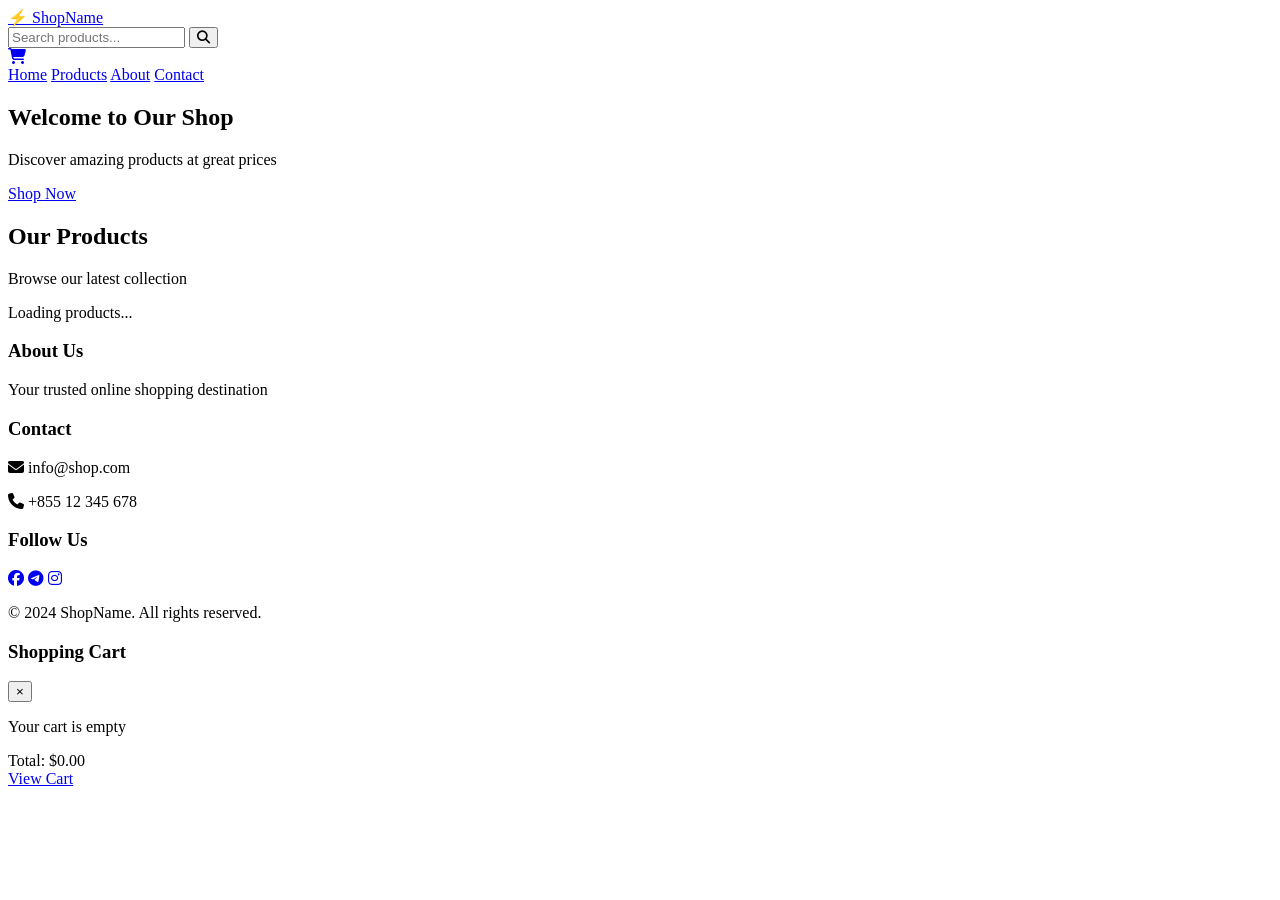
==== index.html @ fe568ae3 "Add files via upload" ====
<!DOCTYPE html>
<html lang="km">
<head>
    <meta charset="UTF-8">
    <meta name="viewport" content="width=device-width, initial-scale=1.0">
    <title>Shop - Home</title>
    <link rel="stylesheet" href="./theme/style.css">
    <link rel="stylesheet" href="https://cdnjs.cloudflare.com/ajax/libs/font-awesome/6.4.0/css/all.min.css">
</head>
<body>
    <!-- Header -->
    <header class="header">
        <div class="container">
            <div class="header-top">
                <div class="logo">
                    <a href="index.html">⚡ ShopName</a>
                </div>
                <div class="header-actions">
                    <div class="search-box">
                        <input type="text" id="search-input" placeholder="Search products...">
                        <button onclick="searchProducts()"><i class="fas fa-search"></i></button>
                    </div>
                    <a href="cart.html" class="cart-icon">
                        <i class="fas fa-shopping-cart"></i>
                        <span class="cart-count" id="cart-count">0</span>
                    </a>
                </div>
            </div>
            <nav class="nav-menu">
                <a href="index.html" class="active">Home</a>
                <a href="#products">Products</a>
                <a href="#about">About</a>
                <a href="#contact">Contact</a>
            </nav>
        </div>
    </header>

    <!-- Hero Section -->
    <section class="hero">
        <div class="container">
            <div class="hero-content">
                <h1>Welcome to Our Shop</h1>
                <p>Discover amazing products at great prices</p>
                <a href="#products" class="btn btn-primary">Shop Now</a>
            </div>
        </div>
    </section>

    <!-- Products Section -->
    <section id="products" class="products-section">
        <div class="container">
            <div class="section-header">
                <h2>Our Products</h2>
                <p>Browse our latest collection</p>
            </div>
            
            <div id="products-grid" class="products-grid">
                <div class="loading">
                    <div class="spinner"></div>
                    <p>Loading products...</p>
                </div>
            </div>
        </div>
    </section>

    <!-- Footer -->
    <footer class="footer" id="contact">
        <div class="container">
            <div class="footer-content">
                <div class="footer-section">
                    <h3>About Us</h3>
                    <p>Your trusted online shopping destination</p>
                </div>
                <div class="footer-section">
                    <h3>Contact</h3>
                    <p><i class="fas fa-envelope"></i> info@shop.com</p>
                    <p><i class="fas fa-phone"></i> +855 12 345 678</p>
                </div>
                <div class="footer-section">
                    <h3>Follow Us</h3>
                    <div class="social-links">
                        <a href="#"><i class="fab fa-facebook"></i></a>
                        <a href="#"><i class="fab fa-telegram"></i></a>
                        <a href="#"><i class="fab fa-instagram"></i></a>
                    </div>
                </div>
            </div>
            <div class="footer-bottom">
                <p>&copy; 2024 ShopName. All rights reserved.</p>
            </div>
        </div>
    </footer>

    <!-- Cart Sidebar -->
    <div class="cart-sidebar" id="cart-sidebar">
        <div class="cart-sidebar-header">
            <h3>Shopping Cart</h3>
            <button class="close-cart" onclick="toggleCartSidebar()">&times;</button>
        </div>
        <div class="cart-sidebar-content" id="cart-sidebar-content">
            <p class="empty-cart">Your cart is empty</p>
        </div>
        <div class="cart-sidebar-footer">
            <div class="cart-total">
                <span>Total:</span>
                <span id="cart-sidebar-total">$0.00</span>
            </div>
            <a href="cart.html" class="btn btn-primary btn-block">View Cart</a>
        </div>
    </div>

    <script src="./api.js"></script>
    <script src="./function/script.js"></script>
    <script>
        // Load products on page load
        document.addEventListener('DOMContentLoaded', () => {
            loadProducts();
            updateCartCount();
        });
    </script>
</body>
</html>
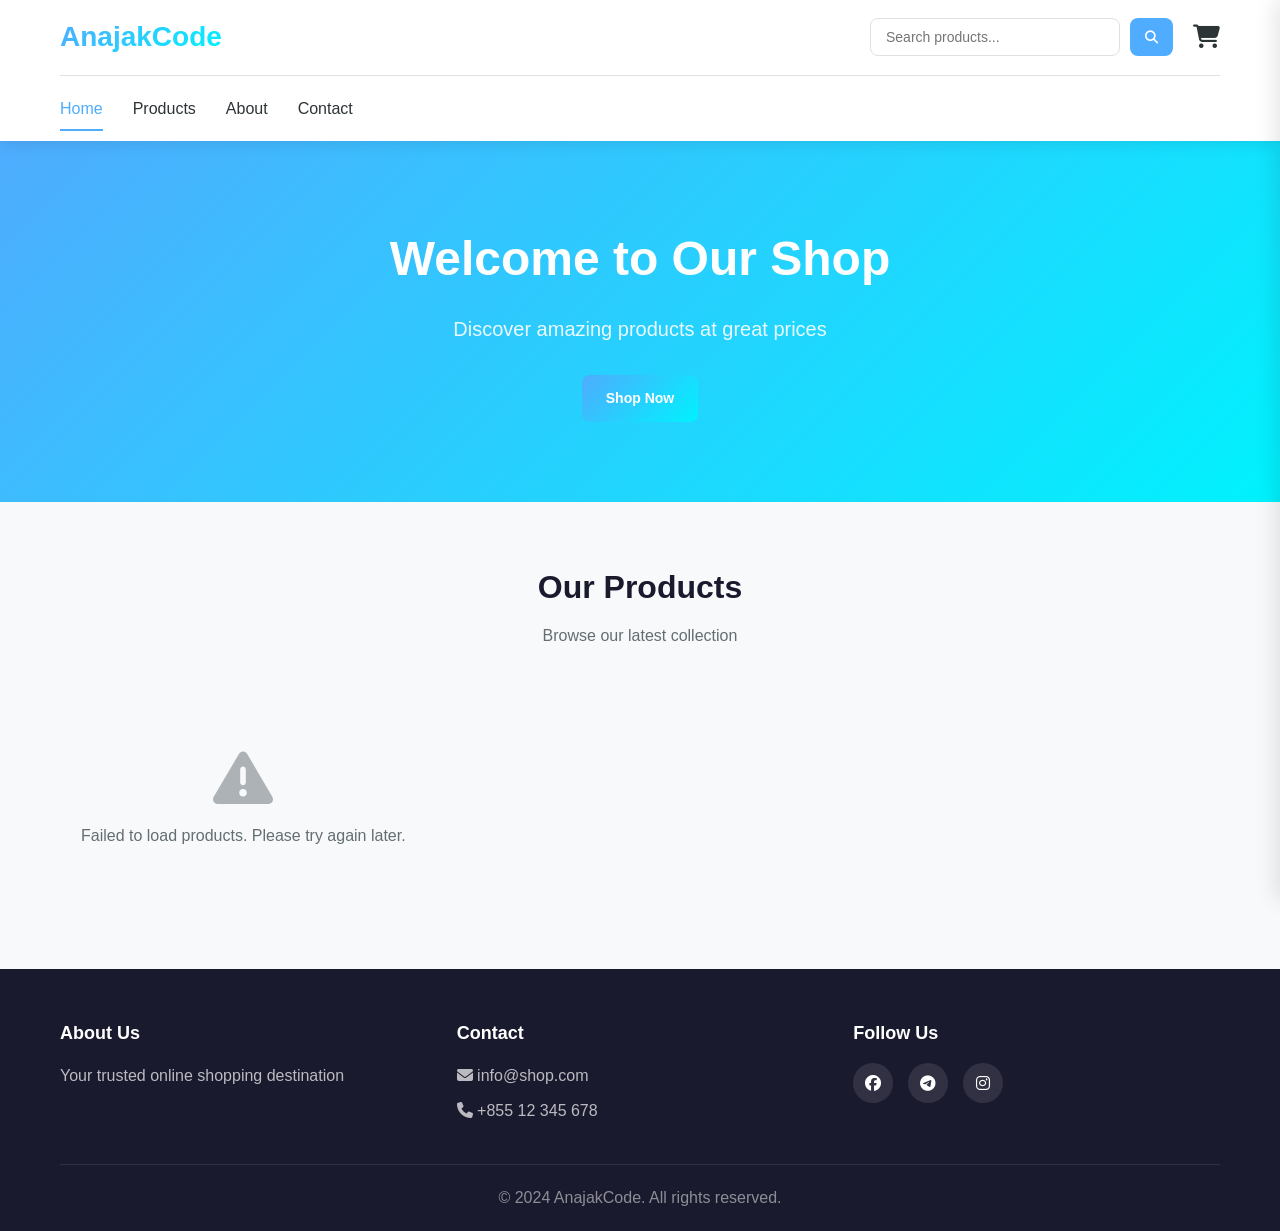
==== commit a313133c: "Update title and footer text to AnajakCode" ====
--- a/index.html
+++ b/index.html
@@ -3,7 +3,7 @@
 <head>
     <meta charset="UTF-8">
     <meta name="viewport" content="width=device-width, initial-scale=1.0">
-    <title>Shop - Home</title>
+    <title>AnajakCode - shop</title>
     <link rel="stylesheet" href="./theme/style.css">
     <link rel="stylesheet" href="https://cdnjs.cloudflare.com/ajax/libs/font-awesome/6.4.0/css/all.min.css">
 </head>
@@ -13,7 +13,7 @@
         <div class="container">
             <div class="header-top">
                 <div class="logo">
-                    <a href="index.html">⚡ ShopName</a>
+                    <a href="index.html">AnajakCode</a>
                 </div>
                 <div class="header-actions">
                     <div class="search-box">
@@ -86,7 +86,7 @@
                 </div>
             </div>
             <div class="footer-bottom">
-                <p>&copy; 2024 ShopName. All rights reserved.</p>
+                <p>&copy; 2024 AnajakCode. All rights reserved.</p>
             </div>
         </div>
     </footer>
@@ -119,4 +119,4 @@
         });
     </script>
 </body>
-</html>+</html>
--- a/theme/style.css
+++ b/theme/style.css
@@ -0,0 +1,732 @@
+/* ============================================
+   USER FRONTEND - STYLES
+   ============================================ */
+
+* {
+    margin: 0;
+    padding: 0;
+    box-sizing: border-box;
+}
+
+:root {
+    --primary: #4facfe;
+    --primary-dark: #00f2fe;
+    --secondary: #f093fb;
+    --dark: #1a1a2e;
+    --light: #f8f9fa;
+    --success: #27ae60;
+    --danger: #e74c3c;
+    --warning: #f39c12;
+    --text: #2d3436;
+    --text-light: #636e72;
+    --border: #e0e0e0;
+    --shadow: 0 2px 15px rgba(0,0,0,0.1);
+    --radius: 12px;
+}
+
+body {
+    font-family: 'Inter', 'Segoe UI', Tahoma, sans-serif;
+    color: var(--text);
+    line-height: 1.6;
+    background: #fff;
+}
+
+.container {
+    max-width: 1200px;
+    margin: 0 auto;
+    padding: 0 20px;
+}
+
+/* ---- HEADER ---- */
+.header {
+    background: #fff;
+    box-shadow: var(--shadow);
+    position: sticky;
+    top: 0;
+    z-index: 100;
+}
+
+.header-top {
+    display: flex;
+    justify-content: space-between;
+    align-items: center;
+    padding: 15px 0;
+}
+
+.logo a {
+    font-size: 28px;
+    font-weight: 700;
+    color: var(--dark);
+    text-decoration: none;
+    background: linear-gradient(135deg, var(--primary), var(--primary-dark));
+    -webkit-background-clip: text;
+    -webkit-text-fill-color: transparent;
+}
+
+.header-actions {
+    display: flex;
+    align-items: center;
+    gap: 20px;
+}
+
+.search-box {
+    display: flex;
+    gap: 10px;
+}
+
+.search-box input {
+    padding: 10px 15px;
+    border: 1px solid var(--border);
+    border-radius: 8px;
+    width: 250px;
+    font-size: 14px;
+}
+
+.search-box button {
+    padding: 10px 15px;
+    background: var(--primary);
+    color: #fff;
+    border: none;
+    border-radius: 8px;
+    cursor: pointer;
+    transition: all 0.3s;
+}
+
+.search-box button:hover {
+    background: var(--primary-dark);
+}
+
+.cart-icon {
+    position: relative;
+    font-size: 24px;
+    color: var(--text);
+    text-decoration: none;
+}
+
+.cart-count {
+    position: absolute;
+    top: -8px;
+    right: -8px;
+    background: var(--danger);
+    color: #fff;
+    font-size: 11px;
+    padding: 2px 6px;
+    border-radius: 10px;
+    font-weight: 600;
+}
+
+.nav-menu {
+    display: flex;
+    gap: 30px;
+    padding: 10px 0;
+    border-top: 1px solid var(--border);
+}
+
+.nav-menu a {
+    color: var(--text);
+    text-decoration: none;
+    font-weight: 500;
+    padding: 10px 0;
+    position: relative;
+    transition: color 0.3s;
+}
+
+.nav-menu a:hover,
+.nav-menu a.active {
+    color: var(--primary);
+}
+
+.nav-menu a::after {
+    content: '';
+    position: absolute;
+    bottom: 0;
+    left: 0;
+    width: 0;
+    height: 2px;
+    background: var(--primary);
+    transition: width 0.3s;
+}
+
+.nav-menu a:hover::after,
+.nav-menu a.active::after {
+    width: 100%;
+}
+
+/* ---- HERO SECTION ---- */
+.hero {
+    background: linear-gradient(135deg, var(--primary), var(--primary-dark));
+    color: #fff;
+    padding: 80px 0;
+    text-align: center;
+}
+
+.hero-content h1 {
+    font-size: 48px;
+    margin-bottom: 15px;
+    font-weight: 700;
+}
+
+.hero-content p {
+    font-size: 20px;
+    margin-bottom: 30px;
+    opacity: 0.9;
+}
+
+/* ---- BUTTONS ---- */
+.btn {
+    padding: 12px 24px;
+    border: none;
+    border-radius: 8px;
+    cursor: pointer;
+    font-size: 14px;
+    font-weight: 600;
+    text-decoration: none;
+    display: inline-flex;
+    align-items: center;
+    gap: 8px;
+    transition: all 0.3s;
+}
+
+.btn-primary {
+    background: linear-gradient(135deg, var(--primary), var(--primary-dark));
+    color: #fff;
+}
+
+.btn-primary:hover {
+    transform: translateY(-2px);
+    box-shadow: 0 5px 20px rgba(79,172,254,0.4);
+}
+
+.btn-sm {
+    padding: 8px 16px;
+    font-size: 13px;
+}
+
+.btn-lg {
+    padding: 16px 32px;
+    font-size: 16px;
+}
+
+.btn-block {
+    width: 100%;
+    justify-content: center;
+}
+
+/* ---- PRODUCTS SECTION ---- */
+.products-section {
+    padding: 60px 0;
+    background: var(--light);
+}
+
+.section-header {
+    text-align: center;
+    margin-bottom: 40px;
+}
+
+.section-header h2 {
+    font-size: 32px;
+    margin-bottom: 10px;
+    color: var(--dark);
+}
+
+.section-header p {
+    color: var(--text-light);
+    font-size: 16px;
+}
+
+.products-grid {
+    display: grid;
+    grid-template-columns: repeat(auto-fill, minmax(280px, 1fr));
+    gap: 30px;
+}
+
+.product-card {
+    background: #fff;
+    border-radius: var(--radius);
+    overflow: hidden;
+    box-shadow: var(--shadow);
+    transition: all 0.3s;
+}
+
+.product-card:hover {
+    transform: translateY(-5px);
+    box-shadow: 0 10px 30px rgba(0,0,0,0.15);
+}
+
+.product-image {
+    width: 100%;
+    height: 250px;
+    object-fit: cover;
+    background: #f0f0f0;
+}
+
+.product-info {
+    padding: 20px;
+}
+
+.product-name {
+    font-size: 18px;
+    font-weight: 600;
+    margin-bottom: 8px;
+    color: var(--dark);
+}
+
+.product-price {
+    font-size: 22px;
+    font-weight: 700;
+    color: var(--primary);
+    margin-bottom: 15px;
+}
+
+.product-stock {
+    font-size: 13px;
+    color: var(--success);
+    margin-bottom: 15px;
+}
+
+.product-stock.out-of-stock {
+    color: var(--danger);
+}
+
+/* ---- LOADING ---- */
+.loading {
+    text-align: center;
+    padding: 60px 20px;
+    grid-column: 1 / -1;
+}
+
+.spinner {
+    width: 50px;
+    height: 50px;
+    border: 4px solid #f0f0f0;
+    border-top-color: var(--primary);
+    border-radius: 50%;
+    animation: spin 0.8s linear infinite;
+    margin: 0 auto 15px;
+}
+
+@keyframes spin {
+    to { transform: rotate(360deg); }
+}
+
+/* ---- PRODUCT DETAILS ---- */
+.product-details {
+    padding: 60px 0;
+}
+
+.product-content {
+    display: grid;
+    grid-template-columns: 1fr 1fr;
+    gap: 50px;
+    align-items: start;
+}
+
+.product-image-large {
+    width: 100%;
+    border-radius: var(--radius);
+    box-shadow: var(--shadow);
+}
+
+.product-info-large h1 {
+    font-size: 32px;
+    margin-bottom: 15px;
+    color: var(--dark);
+}
+
+.product-price-large {
+    font-size: 36px;
+    font-weight: 700;
+    color: var(--primary);
+    margin-bottom: 20px;
+}
+
+.product-description {
+    margin-bottom: 30px;
+    color: var(--text-light);
+    line-height: 1.8;
+}
+
+.quantity-selector {
+    display: flex;
+    align-items: center;
+    gap: 15px;
+    margin-bottom: 25px;
+}
+
+.quantity-selector label {
+    font-weight: 600;
+}
+
+.quantity-selector input {
+    width: 80px;
+    padding: 10px;
+    border: 1px solid var(--border);
+    border-radius: 8px;
+    text-align: center;
+    font-size: 16px;
+}
+
+/* ---- CART PAGE ---- */
+.cart-page {
+    padding: 60px 0;
+}
+
+.cart-page h1 {
+    margin-bottom: 30px;
+    font-size: 32px;
+}
+
+.cart-content {
+    display: grid;
+    grid-template-columns: 2fr 1fr;
+    gap: 30px;
+}
+
+.cart-items {
+    background: #fff;
+    border-radius: var(--radius);
+    box-shadow: var(--shadow);
+    padding: 25px;
+}
+
+.cart-item {
+    display: grid;
+    grid-template-columns: 100px 1fr auto;
+    gap: 20px;
+    padding: 20px 0;
+    border-bottom: 1px solid var(--border);
+}
+
+.cart-item:last-child {
+    border-bottom: none;
+}
+
+.cart-item-image {
+    width: 100px;
+    height: 100px;
+    object-fit: cover;
+    border-radius: 8px;
+}
+
+.cart-item-info h3 {
+    font-size: 16px;
+    margin-bottom: 5px;
+}
+
+.cart-item-price {
+    color: var(--primary);
+    font-weight: 600;
+}
+
+.cart-item-quantity {
+    display: flex;
+    align-items: center;
+    gap: 10px;
+    margin-top: 10px;
+}
+
+.cart-item-quantity button {
+    width: 30px;
+    height: 30px;
+    border: 1px solid var(--border);
+    background: #fff;
+    border-radius: 5px;
+    cursor: pointer;
+    transition: all 0.2s;
+}
+
+.cart-item-quantity button:hover {
+    background: var(--primary);
+    color: #fff;
+    border-color: var(--primary);
+}
+
+.cart-item-quantity span {
+    font-weight: 600;
+    min-width: 30px;
+    text-align: center;
+}
+
+.cart-summary {
+    background: #fff;
+    border-radius: var(--radius);
+    box-shadow: var(--shadow);
+    padding: 25px;
+    height: fit-content;
+}
+
+.cart-summary h2 {
+    margin-bottom: 20px;
+    font-size: 20px;
+}
+
+.cart-summary-row {
+    display: flex;
+    justify-content: space-between;
+    margin-bottom: 15px;
+    padding-bottom: 15px;
+    border-bottom: 1px solid var(--border);
+}
+
+.cart-summary-total {
+    display: flex;
+    justify-content: space-between;
+    font-size: 20px;
+    font-weight: 700;
+    margin-top: 20px;
+    padding-top: 20px;
+    border-top: 2px solid var(--primary);
+}
+
+/* ---- CHECKOUT PAGE ---- */
+.checkout-page {
+    padding: 60px 0;
+}
+
+.checkout-page h1 {
+    margin-bottom: 30px;
+    font-size: 32px;
+}
+
+.checkout-grid {
+    display: grid;
+    grid-template-columns: 1.5fr 1fr;
+    gap: 40px;
+}
+
+.checkout-form {
+    background: #fff;
+    border-radius: var(--radius);
+    box-shadow: var(--shadow);
+    padding: 30px;
+}
+
+.checkout-form h2 {
+    margin-bottom: 25px;
+    font-size: 22px;
+}
+
+.form-group {
+    margin-bottom: 20px;
+}
+
+.form-group label {
+    display: block;
+    margin-bottom: 8px;
+    font-weight: 500;
+    color: var(--text);
+}
+
+.form-group input,
+.form-group textarea {
+    width: 100%;
+    padding: 12px 15px;
+    border: 1px solid var(--border);
+    border-radius: 8px;
+    font-size: 14px;
+    transition: all 0.3s;
+}
+
+.form-group input:focus,
+.form-group textarea:focus {
+    outline: none;
+    border-color: var(--primary);
+    box-shadow: 0 0 0 3px rgba(79,172,254,0.1);
+}
+
+.order-summary {
+    background: var(--light);
+    border-radius: 8px;
+    padding: 20px;
+    margin: 30px 0;
+}
+
+.order-summary h2 {
+    margin-bottom: 15px;
+}
+
+.checkout-item {
+    display: flex;
+    justify-content: space-between;
+    margin-bottom: 10px;
+    padding-bottom: 10px;
+    border-bottom: 1px solid var(--border);
+}
+
+.checkout-total {
+    display: flex;
+    justify-content: space-between;
+    font-size: 20px;
+    font-weight: 700;
+    margin-top: 15px;
+    padding-top: 15px;
+    border-top: 2px solid var(--primary);
+}
+
+/* ---- FOOTER ---- */
+.footer {
+    background: var(--dark);
+    color: #fff;
+    padding: 50px 0 20px;
+}
+
+.footer-content {
+    display: grid;
+    grid-template-columns: repeat(auto-fit, minmax(250px, 1fr));
+    gap: 30px;
+    margin-bottom: 30px;
+}
+
+.footer-section h3 {
+    margin-bottom: 15px;
+    font-size: 18px;
+}
+
+.footer-section p {
+    color: rgba(255,255,255,0.7);
+    margin-bottom: 10px;
+}
+
+.social-links {
+    display: flex;
+    gap: 15px;
+}
+
+.social-links a {
+    width: 40px;
+    height: 40px;
+    background: rgba(255,255,255,0.1);
+    border-radius: 50%;
+    display: flex;
+    align-items: center;
+    justify-content: center;
+    color: #fff;
+    text-decoration: none;
+    transition: all 0.3s;
+}
+
+.social-links a:hover {
+    background: var(--primary);
+    transform: translateY(-3px);
+}
+
+.footer-bottom {
+    text-align: center;
+    padding-top: 20px;
+    border-top: 1px solid rgba(255,255,255,0.1);
+    color: rgba(255,255,255,0.5);
+}
+
+/* ---- CART SIDEBAR ---- */
+.cart-sidebar {
+    position: fixed;
+    top: 0;
+    right: -400px;
+    width: 400px;
+    height: 100vh;
+    background: #fff;
+    box-shadow: -5px 0 20px rgba(0,0,0,0.1);
+    z-index: 1000;
+    transition: right 0.3s ease;
+    display: flex;
+    flex-direction: column;
+}
+
+.cart-sidebar.open {
+    right: 0;
+}
+
+.cart-sidebar-header {
+    padding: 20px;
+    border-bottom: 1px solid var(--border);
+    display: flex;
+    justify-content: space-between;
+    align-items: center;
+}
+
+.cart-sidebar-header h3 {
+    font-size: 20px;
+}
+
+.close-cart {
+    background: none;
+    border: none;
+    font-size: 28px;
+    cursor: pointer;
+    color: var(--text-light);
+}
+
+.cart-sidebar-content {
+    flex: 1;
+    overflow-y: auto;
+    padding: 20px;
+}
+
+.cart-sidebar-footer {
+    padding: 20px;
+    border-top: 1px solid var(--border);
+}
+
+.cart-sidebar-total {
+    display: flex;
+    justify-content: space-between;
+    font-size: 18px;
+    font-weight: 700;
+    margin-bottom: 15px;
+}
+
+/* ---- RESPONSIVE ---- */
+@media (max-width: 768px) {
+    .header-top {
+        flex-direction: column;
+        gap: 15px;
+    }
+
+    .search-box input {
+        width: 200px;
+    }
+
+    .hero-content h1 {
+        font-size: 32px;
+    }
+
+    .product-content,
+    .cart-content,
+    .checkout-grid {
+        grid-template-columns: 1fr;
+    }
+
+    .cart-item {
+        grid-template-columns: 80px 1fr;
+    }
+
+    .cart-sidebar {
+        width: 100%;
+        right: -100%;
+    }
+
+    .products-grid {
+        grid-template-columns: repeat(auto-fill, minmax(200px, 1fr));
+    }
+}
+
+/* ---- UTILITY ---- */
+.empty-state {
+    text-align: center;
+    padding: 60px 20px;
+    color: var(--text-light);
+}
+
+.empty-state i {
+    font-size: 60px;
+    margin-bottom: 15px;
+    opacity: 0.5;
+}
+
+.text-danger {
+    color: var(--danger);
+}
+
+.text-success {
+    color: var(--success);
+}
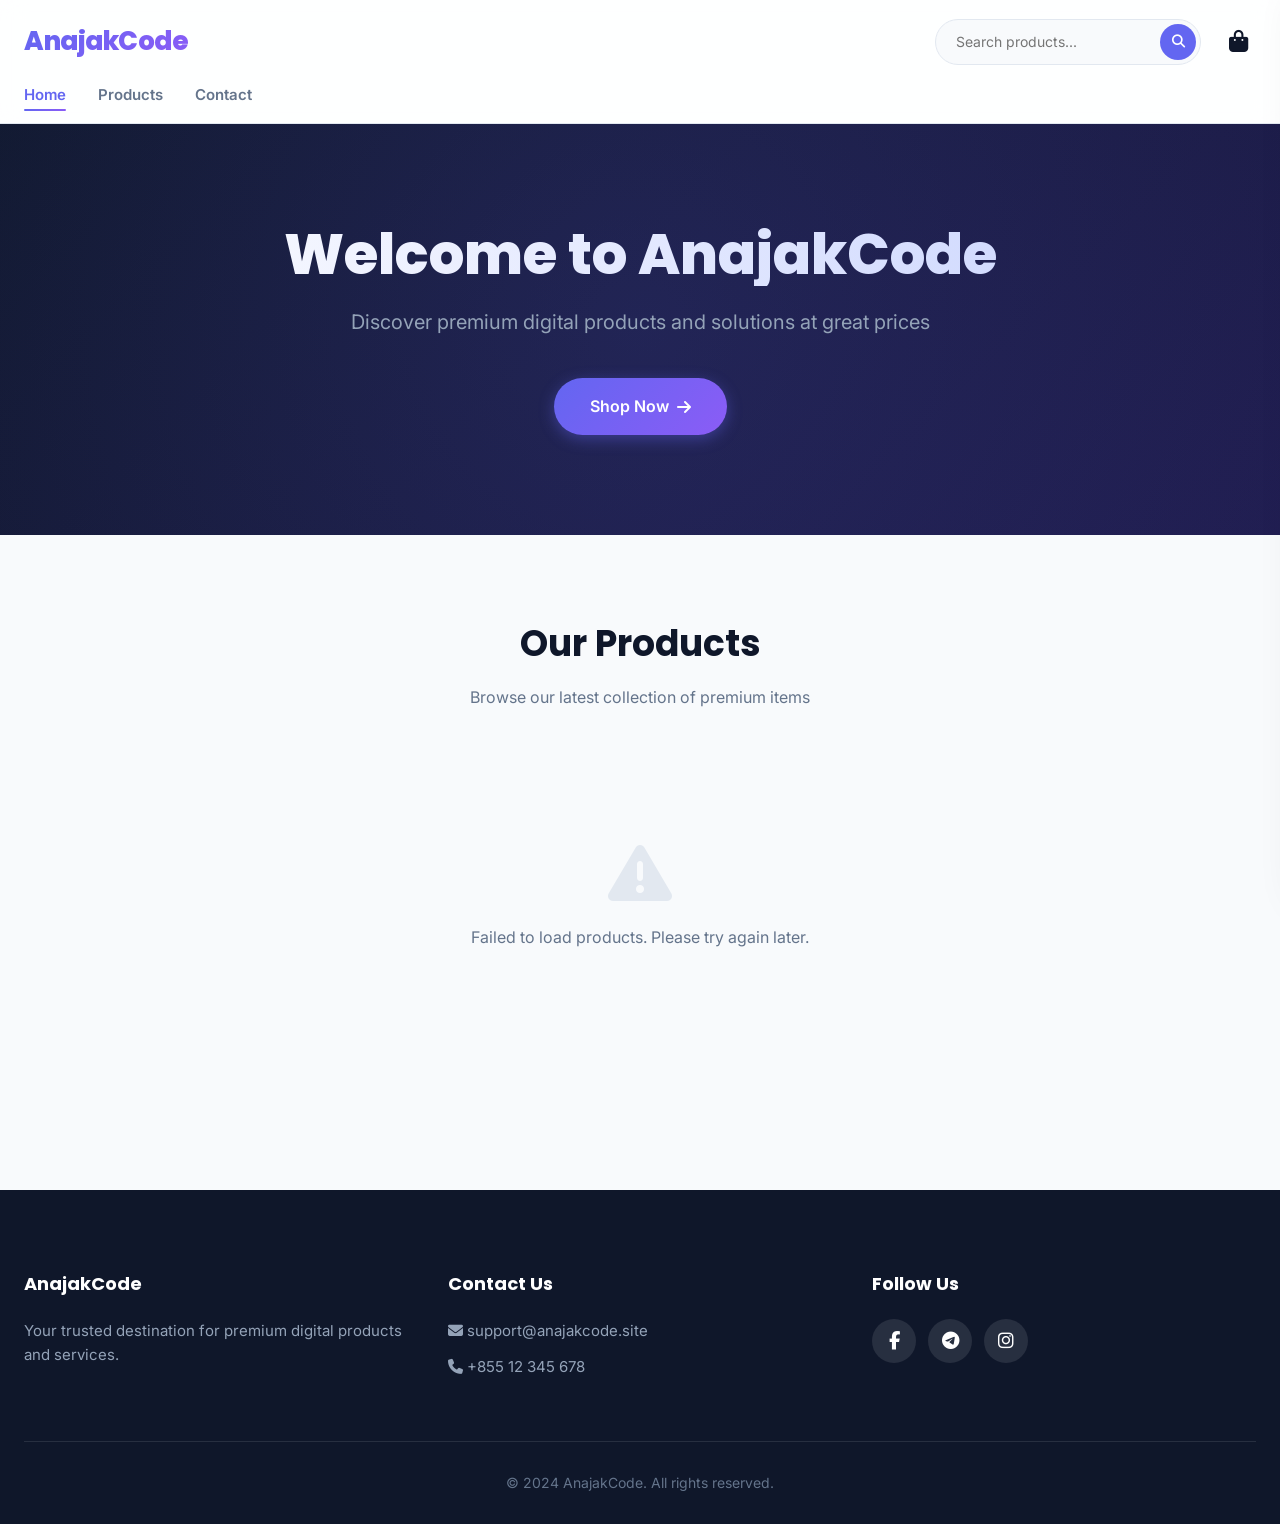
==== commit 00c28b1e: "Update index.html" ====
--- a/index.html
+++ b/index.html
@@ -3,84 +3,79 @@
 <head>
     <meta charset="UTF-8">
     <meta name="viewport" content="width=device-width, initial-scale=1.0">
-    <title>AnajakCode - shop</title>
+    <title>AnajakCode - Premium Shop</title>
     <link rel="stylesheet" href="./theme/style.css">
     <link rel="stylesheet" href="https://cdnjs.cloudflare.com/ajax/libs/font-awesome/6.4.0/css/all.min.css">
 </head>
 <body>
-    <!-- Header -->
     <header class="header">
         <div class="container">
             <div class="header-top">
                 <div class="logo">
-                    <a href="index.html">AnajakCode</a>
+                    <a href="/">AnajakCode</a>
                 </div>
                 <div class="header-actions">
                     <div class="search-box">
                         <input type="text" id="search-input" placeholder="Search products...">
                         <button onclick="searchProducts()"><i class="fas fa-search"></i></button>
                     </div>
-                    <a href="cart.html" class="cart-icon">
-                        <i class="fas fa-shopping-cart"></i>
+                    <a href="cart" class="cart-icon">
+                        <i class="fas fa-shopping-bag"></i>
                         <span class="cart-count" id="cart-count">0</span>
                     </a>
                 </div>
             </div>
             <nav class="nav-menu">
-                <a href="index.html" class="active">Home</a>
+                <a href="/" class="active">Home</a>
                 <a href="#products">Products</a>
-                <a href="#about">About</a>
                 <a href="#contact">Contact</a>
             </nav>
         </div>
     </header>
 
-    <!-- Hero Section -->
     <section class="hero">
         <div class="container">
             <div class="hero-content">
-                <h1>Welcome to Our Shop</h1>
-                <p>Discover amazing products at great prices</p>
-                <a href="#products" class="btn btn-primary">Shop Now</a>
+                <h1>Welcome to AnajakCode</h1>
+                <p>Discover premium digital products and solutions at great prices</p>
+                <a href="#products" class="btn btn-primary btn-lg">Shop Now <i class="fas fa-arrow-right"></i></a>
             </div>
         </div>
     </section>
 
-    <!-- Products Section -->
     <section id="products" class="products-section">
         <div class="container">
             <div class="section-header">
                 <h2>Our Products</h2>
-                <p>Browse our latest collection</p>
+                <p>Browse our latest collection of premium items</p>
             </div>
             
             <div id="products-grid" class="products-grid">
                 <div class="loading">
                     <div class="spinner"></div>
-                    <p>Loading products...</p>
+                    <p>Loading amazing products...</p>
                 </div>
             </div>
         </div>
     </section>
 
-    <!-- Footer -->
     <footer class="footer" id="contact">
         <div class="container">
             <div class="footer-content">
                 <div class="footer-section">
-                    <h3>About Us</h3>
-                    <p>Your trusted online shopping destination</p>
+                    <h3>AnajakCode</h3>
+                    <p>Your trusted destination for premium digital products and services.</p>
                 </div>
                 <div class="footer-section">
-                    <h3>Contact</h3>
-                    <p><i class="fas fa-envelope"></i> info@shop.com</p>
+                    <h3>Contact Us</h3>
+                    <p><i class="fas fa-envelope"></i> support@anajakcode.site</p>
                     <p><i class="fas fa-phone"></i> +855 12 345 678</p>
                 </div>
                 <div class="footer-section">
                     <h3>Follow Us</h3>
                     <div class="social-links">
-                        <a href="#"><i class="fab fa-facebook"></i></a>
-                        <a href="#"><i class="fab fa-telegram"></i></a>
+                        <a href="#"><i class="fab fa-facebook-f"></i></a>
+                        <a href="#"><i class="fab fa-telegram-plane"></i></a>
                         <a href="#"><i class="fab fa-instagram"></i></a>
                     </div>
                 </div>
@@ -91,28 +86,29 @@
         </div>
     </footer>
 
-    <!-- Cart Sidebar -->
     <div class="cart-sidebar" id="cart-sidebar">
         <div class="cart-sidebar-header">
             <h3>Shopping Cart</h3>
             <button class="close-cart" onclick="toggleCartSidebar()">&times;</button>
         </div>
         <div class="cart-sidebar-content" id="cart-sidebar-content">
-            <p class="empty-cart">Your cart is empty</p>
+            <div class="empty-state">
+                <i class="fas fa-shopping-bag"></i>
+                <p>Your cart is empty</p>
+            </div>
         </div>
         <div class="cart-sidebar-footer">
-            <div class="cart-total">
+            <div class="cart-sidebar-total">
                 <span>Total:</span>
                 <span id="cart-sidebar-total">$0.00</span>
             </div>
-            <a href="cart.html" class="btn btn-primary btn-block">View Cart</a>
+            <a href="cart" class="btn btn-primary btn-block">View Cart</a>
         </div>
     </div>
 
     <script src="./api.js"></script>
     <script src="./function/script.js"></script>
     <script>
-        // Load products on page load
         document.addEventListener('DOMContentLoaded', () => {
             loadProducts();
             updateCartCount();
--- a/theme/style.css
+++ b/theme/style.css
@@ -1,6 +1,27 @@
 /* ============================================
-   USER FRONTEND - STYLES
+   ANAJAKCODE - PREMIUM UI THEME
    ============================================ */
+@import url('https://fonts.googleapis.com/css2?family=Inter:wght@400;500;600&family=Kantumruy+Pro:wght@400;600;700&family=Poppins:wght@600;700;800&display=swap');
+
+:root {
+    --primary: #6366f1;
+    --primary-dark: #4f46e5;
+    --accent: #8b5cf6;
+    --bg-body: #f8fafc;
+    --bg-surface: #ffffff;
+    --text-main: #0f172a;
+    --text-muted: #64748b;
+    --border: #e2e8f0;
+    --success: #10b981;
+    --danger: #ef4444;
+    --warning: #f59e0b;
+    --shadow-sm: 0 1px 2px 0 rgb(0 0 0 / 0.05);
+    --shadow: 0 4px 6px -1px rgb(0 0 0 / 0.1), 0 2px 4px -2px rgb(0 0 0 / 0.1);
+    --shadow-lg: 0 10px 15px -3px rgb(0 0 0 / 0.1), 0 4px 6px -4px rgb(0 0 0 / 0.1);
+    --shadow-glow: 0 0 20px rgba(99, 102, 241, 0.3);
+    --radius: 16px;
+    --radius-sm: 8px;
+}
 
 * {
     margin: 0;
@@ -8,59 +29,52 @@
     box-sizing: border-box;
 }
 
-:root {
-    --primary: #4facfe;
-    --primary-dark: #00f2fe;
-    --secondary: #f093fb;
-    --dark: #1a1a2e;
-    --light: #f8f9fa;
-    --success: #27ae60;
-    --danger: #e74c3c;
-    --warning: #f39c12;
-    --text: #2d3436;
-    --text-light: #636e72;
-    --border: #e0e0e0;
-    --shadow: 0 2px 15px rgba(0,0,0,0.1);
-    --radius: 12px;
+html {
+    scroll-behavior: smooth;
 }
 
 body {
-    font-family: 'Inter', 'Segoe UI', Tahoma, sans-serif;
-    color: var(--text);
+    font-family: 'Inter', 'Kantumruy Pro', sans-serif;
+    background-color: var(--bg-body);
+    color: var(--text-main);
     line-height: 1.6;
-    background: #fff;
+    -webkit-font-smoothing: antialiased;
 }
 
 .container {
-    max-width: 1200px;
+    max-width: 1280px;
     margin: 0 auto;
-    padding: 0 20px;
+    padding: 0 24px;
 }
 
 /* ---- HEADER ---- */
 .header {
-    background: #fff;
-    box-shadow: var(--shadow);
+    background: rgba(255, 255, 255, 0.85);
+    backdrop-filter: blur(12px);
+    -webkit-backdrop-filter: blur(12px);
+    border-bottom: 1px solid var(--border);
     position: sticky;
     top: 0;
     z-index: 100;
+    transition: all 0.3s ease;
 }
 
 .header-top {
     display: flex;
     justify-content: space-between;
     align-items: center;
-    padding: 15px 0;
+    padding: 16px 0;
 }
 
 .logo a {
-    font-size: 28px;
-    font-weight: 700;
-    color: var(--dark);
+    font-family: 'Poppins', sans-serif;
+    font-size: 26px;
+    font-weight: 800;
     text-decoration: none;
-    background: linear-gradient(135deg, var(--primary), var(--primary-dark));
+    background: linear-gradient(135deg, var(--primary), var(--accent));
     -webkit-background-clip: text;
     -webkit-text-fill-color: transparent;
+    letter-spacing: -0.5px;
 }
 
 .header-actions {
@@ -71,62 +85,91 @@
 
 .search-box {
     display: flex;
-    gap: 10px;
+    align-items: center;
+    background: var(--bg-body);
+    border: 1px solid var(--border);
+    border-radius: 50px;
+    padding: 4px;
+    transition: all 0.3s;
+}
+
+.search-box:focus-within {
+    border-color: var(--primary);
+    box-shadow: 0 0 0 3px rgba(99, 102, 241, 0.1);
 }
 
 .search-box input {
-    padding: 10px 15px;
-    border: 1px solid var(--border);
-    border-radius: 8px;
-    width: 250px;
+    border: none;
+    background: transparent;
+    padding: 8px 16px;
     font-size: 14px;
+    width: 220px;
+    outline: none;
+    font-family: 'Inter', 'Kantumruy Pro', sans-serif;
 }
 
 .search-box button {
-    padding: 10px 15px;
+    width: 36px;
+    height: 36px;
+    border-radius: 50%;
+    border: none;
     background: var(--primary);
-    color: #fff;
-    border: none;
-    border-radius: 8px;
+    color: white;
     cursor: pointer;
+    display: flex;
+    align-items: center;
+    justify-content: center;
     transition: all 0.3s;
 }
 
 .search-box button:hover {
     background: var(--primary-dark);
+    transform: scale(1.05);
 }
 
 .cart-icon {
     position: relative;
-    font-size: 24px;
-    color: var(--text);
+    font-size: 22px;
+    color: var(--text-main);
     text-decoration: none;
+    padding: 8px;
+    border-radius: 50%;
+    transition: all 0.3s;
+}
+
+.cart-icon:hover {
+    background: var(--bg-body);
+    color: var(--primary);
 }
 
 .cart-count {
     position: absolute;
-    top: -8px;
-    right: -8px;
+    top: 0;
+    right: 0;
     background: var(--danger);
-    color: #fff;
-    font-size: 11px;
-    padding: 2px 6px;
-    border-radius: 10px;
+    color: white;
+    font-size: 10px;
+    font-weight: 700;
+    width: 18px;
+    height: 18px;
+    border-radius: 50%;
+    display: flex;
+    align-items: center;
+    justify-content: center;
+    border: 2px solid white;
+}
+
+.nav-menu {
+    display: flex;
+    gap: 32px;
+    padding: 0 0 16px 0;
+}
+
+.nav-menu a {
+    color: var(--text-muted);
+    text-decoration: none;
     font-weight: 600;
-}
-
-.nav-menu {
-    display: flex;
-    gap: 30px;
-    padding: 10px 0;
-    border-top: 1px solid var(--border);
-}
-
-.nav-menu a {
-    color: var(--text);
-    text-decoration: none;
-    font-weight: 500;
-    padding: 10px 0;
+    font-size: 15px;
     position: relative;
     transition: color 0.3s;
 }
@@ -139,12 +182,13 @@
 .nav-menu a::after {
     content: '';
     position: absolute;
-    bottom: 0;
+    bottom: -4px;
     left: 0;
     width: 0;
     height: 2px;
-    background: var(--primary);
-    transition: width 0.3s;
+    background: linear-gradient(90deg, var(--primary), var(--accent));
+    transition: width 0.3s ease;
+    border-radius: 2px;
 }
 
 .nav-menu a:hover::after,
@@ -154,159 +198,256 @@
 
 /* ---- HERO SECTION ---- */
 .hero {
-    background: linear-gradient(135deg, var(--primary), var(--primary-dark));
-    color: #fff;
-    padding: 80px 0;
+    background: linear-gradient(135deg, #0f172a 0%, #1e1b4b 100%);
+    color: white;
+    padding: 100px 0;
     text-align: center;
+    position: relative;
+    overflow: hidden;
+}
+
+.hero::before {
+    content: '';
+    position: absolute;
+    top: -50%;
+    left: -50%;
+    width: 200%;
+    height: 200%;
+    background: radial-gradient(circle, rgba(99, 102, 241, 0.15) 0%, transparent 70%);
+    animation: pulse 8s ease-in-out infinite;
+}
+
+@keyframes pulse {
+    0%, 100% { transform: scale(1); opacity: 0.5; }
+    50% { transform: scale(1.1); opacity: 0.8; }
+}
+
+.hero-content {
+    position: relative;
+    z-index: 1;
 }
 
 .hero-content h1 {
-    font-size: 48px;
-    margin-bottom: 15px;
-    font-weight: 700;
+    font-family: 'Poppins', sans-serif;
+    font-size: 56px;
+    font-weight: 800;
+    margin-bottom: 20px;
+    line-height: 1.1;
+    background: linear-gradient(to right, #fff, #c7d2fe);
+    -webkit-background-clip: text;
+    -webkit-text-fill-color: transparent;
 }
 
 .hero-content p {
     font-size: 20px;
-    margin-bottom: 30px;
-    opacity: 0.9;
+    margin-bottom: 40px;
+    color: #94a3b8;
+    max-width: 600px;
+    margin-left: auto;
+    margin-right: auto;
 }
 
 /* ---- BUTTONS ---- */
 .btn {
-    padding: 12px 24px;
+    padding: 12px 28px;
     border: none;
-    border-radius: 8px;
+    border-radius: 50px;
     cursor: pointer;
-    font-size: 14px;
+    font-size: 15px;
     font-weight: 600;
     text-decoration: none;
     display: inline-flex;
     align-items: center;
+    justify-content: center;
     gap: 8px;
-    transition: all 0.3s;
+    transition: all 0.3s cubic-bezier(0.4, 0, 0.2, 1);
+    font-family: 'Inter', 'Kantumruy Pro', sans-serif;
 }
 
 .btn-primary {
-    background: linear-gradient(135deg, var(--primary), var(--primary-dark));
-    color: #fff;
+    background: linear-gradient(135deg, var(--primary), var(--accent));
+    color: white;
+    box-shadow: 0 4px 15px rgba(99, 102, 241, 0.4);
 }
 
 .btn-primary:hover {
     transform: translateY(-2px);
-    box-shadow: 0 5px 20px rgba(79,172,254,0.4);
+    box-shadow: 0 8px 25px rgba(99, 102, 241, 0.5);
+}
+
+.btn-primary:disabled {
+    opacity: 0.6;
+    cursor: not-allowed;
+    transform: none;
 }
 
 .btn-sm {
-    padding: 8px 16px;
+    padding: 8px 20px;
     font-size: 13px;
 }
 
 .btn-lg {
-    padding: 16px 32px;
+    padding: 16px 36px;
     font-size: 16px;
 }
 
 .btn-block {
     width: 100%;
-    justify-content: center;
+}
+
+.btn-outline {
+    background: transparent;
+    border: 2px solid var(--border);
+    color: var(--text-main);
+}
+
+.btn-outline:hover {
+    border-color: var(--primary);
+    color: var(--primary);
+    background: rgba(99, 102, 241, 0.05);
 }
 
 /* ---- PRODUCTS SECTION ---- */
 .products-section {
-    padding: 60px 0;
-    background: var(--light);
+    padding: 80px 0;
 }
 
 .section-header {
     text-align: center;
-    margin-bottom: 40px;
+    margin-bottom: 50px;
 }
 
 .section-header h2 {
-    font-size: 32px;
-    margin-bottom: 10px;
-    color: var(--dark);
+    font-family: 'Poppins', sans-serif;
+    font-size: 36px;
+    font-weight: 700;
+    color: var(--text-main);
+    margin-bottom: 12px;
 }
 
 .section-header p {
-    color: var(--text-light);
+    color: var(--text-muted);
     font-size: 16px;
 }
 
 .products-grid {
     display: grid;
     grid-template-columns: repeat(auto-fill, minmax(280px, 1fr));
-    gap: 30px;
+    gap: 32px;
 }
 
 .product-card {
-    background: #fff;
+    background: var(--bg-surface);
     border-radius: var(--radius);
     overflow: hidden;
-    box-shadow: var(--shadow);
-    transition: all 0.3s;
+    border: 1px solid var(--border);
+    transition: all 0.4s cubic-bezier(0.4, 0, 0.2, 1);
+    position: relative;
 }
 
 .product-card:hover {
-    transform: translateY(-5px);
-    box-shadow: 0 10px 30px rgba(0,0,0,0.15);
+    transform: translateY(-8px);
+    box-shadow: var(--shadow-lg);
+    border-color: rgba(99, 102, 241, 0.3);
+}
+
+.product-image-wrapper {
+    position: relative;
+    padding-top: 100%; /* 1:1 Aspect Ratio */
+    background: #f1f5f9;
+    overflow: hidden;
 }
 
 .product-image {
+    position: absolute;
+    top: 0;
+    left: 0;
     width: 100%;
-    height: 250px;
+    height: 100%;
     object-fit: cover;
-    background: #f0f0f0;
+    transition: transform 0.5s ease;
+}
+
+.product-card:hover .product-image {
+    transform: scale(1.08);
 }
 
 .product-info {
-    padding: 20px;
+    padding: 24px;
 }
 
 .product-name {
     font-size: 18px;
-    font-weight: 600;
+    font-weight: 700;
     margin-bottom: 8px;
-    color: var(--dark);
+    color: var(--text-main);
+    line-height: 1.3;
+    display: -webkit-box;
+    -webkit-line-clamp: 2;
+    -webkit-box-orient: vertical;
+    overflow: hidden;
 }
 
 .product-price {
-    font-size: 22px;
+    font-family: 'Poppins', sans-serif;
+    font-size: 24px;
     font-weight: 700;
     color: var(--primary);
-    margin-bottom: 15px;
+    margin-bottom: 16px;
 }
 
 .product-stock {
     font-size: 13px;
+    font-weight: 600;
     color: var(--success);
-    margin-bottom: 15px;
+    margin-bottom: 20px;
+    display: flex;
+    align-items: center;
+    gap: 6px;
 }
 
 .product-stock.out-of-stock {
     color: var(--danger);
 }
 
-/* ---- LOADING ---- */
+/* ---- LOADING & EMPTY STATE ---- */
 .loading {
     text-align: center;
-    padding: 60px 20px;
+    padding: 80px 20px;
     grid-column: 1 / -1;
 }
 
 .spinner {
-    width: 50px;
-    height: 50px;
-    border: 4px solid #f0f0f0;
+    width: 48px;
+    height: 48px;
+    border: 4px solid var(--border);
     border-top-color: var(--primary);
     border-radius: 50%;
     animation: spin 0.8s linear infinite;
-    margin: 0 auto 15px;
+    margin: 0 auto 20px;
 }
 
 @keyframes spin {
     to { transform: rotate(360deg); }
+}
+
+.empty-state {
+    text-align: center;
+    padding: 80px 20px;
+    grid-column: 1 / -1;
+    color: var(--text-muted);
+}
+
+.empty-state i {
+    font-size: 64px;
+    margin-bottom: 20px;
+    color: var(--border);
+}
+
+.empty-state h3 {
+    font-size: 20px;
+    color: var(--text-main);
+    margin-bottom: 8px;
 }
 
 /* ---- PRODUCT DETAILS ---- */
@@ -317,84 +458,104 @@
 .product-content {
     display: grid;
     grid-template-columns: 1fr 1fr;
-    gap: 50px;
+    gap: 60px;
     align-items: start;
+    background: var(--bg-surface);
+    padding: 40px;
+    border-radius: var(--radius);
+    border: 1px solid var(--border);
 }
 
 .product-image-large {
     width: 100%;
-    border-radius: var(--radius);
+    border-radius: var(--radius-sm);
     box-shadow: var(--shadow);
 }
 
 .product-info-large h1 {
-    font-size: 32px;
-    margin-bottom: 15px;
-    color: var(--dark);
-}
-
-.product-price-large {
+    font-family: 'Poppins', sans-serif;
     font-size: 36px;
     font-weight: 700;
+    margin-bottom: 16px;
+    color: var(--text-main);
+}
+
+.product-price-large {
+    font-family: 'Poppins', sans-serif;
+    font-size: 40px;
+    font-weight: 800;
     color: var(--primary);
-    margin-bottom: 20px;
+    margin-bottom: 24px;
 }
 
 .product-description {
-    margin-bottom: 30px;
-    color: var(--text-light);
+    margin-bottom: 32px;
+    color: var(--text-muted);
     line-height: 1.8;
+    font-size: 16px;
 }
 
 .quantity-selector {
     display: flex;
     align-items: center;
-    gap: 15px;
-    margin-bottom: 25px;
+    gap: 16px;
+    margin-bottom: 32px;
 }
 
 .quantity-selector label {
     font-weight: 600;
+    color: var(--text-main);
 }
 
 .quantity-selector input {
     width: 80px;
-    padding: 10px;
-    border: 1px solid var(--border);
-    border-radius: 8px;
+    padding: 12px;
+    border: 2px solid var(--border);
+    border-radius: var(--radius-sm);
     text-align: center;
-    font-size: 16px;
+    font-size: 18px;
+    font-weight: 700;
+    transition: all 0.3s;
+}
+
+.quantity-selector input:focus {
+    outline: none;
+    border-color: var(--primary);
 }
 
 /* ---- CART PAGE ---- */
-.cart-page {
+.cart-page, .checkout-page {
     padding: 60px 0;
 }
 
-.cart-page h1 {
-    margin-bottom: 30px;
+.cart-page h1, .checkout-page h1 {
+    font-family: 'Poppins', sans-serif;
     font-size: 32px;
+    font-weight: 700;
+    margin-bottom: 40px;
+    color: var(--text-main);
 }
 
 .cart-content {
     display: grid;
     grid-template-columns: 2fr 1fr;
-    gap: 30px;
+    gap: 40px;
 }
 
 .cart-items {
-    background: #fff;
+    background: var(--bg-surface);
     border-radius: var(--radius);
-    box-shadow: var(--shadow);
-    padding: 25px;
+    border: 1px solid var(--border);
+    padding: 32px;
 }
 
 .cart-item {
     display: grid;
     grid-template-columns: 100px 1fr auto;
-    gap: 20px;
-    padding: 20px 0;
+    gap: 24px;
+    padding: 24px 0;
     border-bottom: 1px solid var(--border);
+    align-items: center;
 }
 
 .cart-item:last-child {
@@ -405,89 +566,97 @@
     width: 100px;
     height: 100px;
     object-fit: cover;
-    border-radius: 8px;
+    border-radius: var(--radius-sm);
+    border: 1px solid var(--border);
 }
 
 .cart-item-info h3 {
-    font-size: 16px;
-    margin-bottom: 5px;
+    font-size: 18px;
+    font-weight: 600;
+    margin-bottom: 8px;
+    color: var(--text-main);
 }
 
 .cart-item-price {
     color: var(--primary);
-    font-weight: 600;
+    font-weight: 700;
+    font-size: 16px;
 }
 
 .cart-item-quantity {
     display: flex;
     align-items: center;
-    gap: 10px;
-    margin-top: 10px;
+    gap: 12px;
+    margin-top: 12px;
 }
 
 .cart-item-quantity button {
-    width: 30px;
-    height: 30px;
+    width: 36px;
+    height: 36px;
     border: 1px solid var(--border);
-    background: #fff;
-    border-radius: 5px;
+    background: var(--bg-body);
+    border-radius: var(--radius-sm);
     cursor: pointer;
+    font-size: 18px;
+    display: flex;
+    align-items: center;
+    justify-content: center;
     transition: all 0.2s;
+    color: var(--text-main);
 }
 
 .cart-item-quantity button:hover {
     background: var(--primary);
-    color: #fff;
+    color: white;
     border-color: var(--primary);
 }
 
 .cart-item-quantity span {
-    font-weight: 600;
+    font-weight: 700;
     min-width: 30px;
     text-align: center;
+    font-size: 16px;
 }
 
 .cart-summary {
-    background: #fff;
+    background: var(--bg-surface);
     border-radius: var(--radius);
-    box-shadow: var(--shadow);
-    padding: 25px;
+    border: 1px solid var(--border);
+    padding: 32px;
     height: fit-content;
+    position: sticky;
+    top: 100px;
 }
 
 .cart-summary h2 {
-    margin-bottom: 20px;
-    font-size: 20px;
+    font-family: 'Poppins', sans-serif;
+    font-size: 22px;
+    margin-bottom: 24px;
+    color: var(--text-main);
 }
 
 .cart-summary-row {
     display: flex;
     justify-content: space-between;
-    margin-bottom: 15px;
-    padding-bottom: 15px;
-    border-bottom: 1px solid var(--border);
+    margin-bottom: 16px;
+    padding-bottom: 16px;
+    border-bottom: 1px dashed var(--border);
+    color: var(--text-muted);
 }
 
 .cart-summary-total {
     display: flex;
     justify-content: space-between;
-    font-size: 20px;
-    font-weight: 700;
-    margin-top: 20px;
-    padding-top: 20px;
-    border-top: 2px solid var(--primary);
+    font-family: 'Poppins', sans-serif;
+    font-size: 24px;
+    font-weight: 800;
+    margin-top: 24px;
+    padding-top: 24px;
+    border-top: 2px solid var(--text-main);
+    color: var(--text-main);
 }
 
 /* ---- CHECKOUT PAGE ---- */
-.checkout-page {
-    padding: 60px 0;
-}
-
-.checkout-page h1 {
-    margin-bottom: 30px;
-    font-size: 32px;
-}
-
 .checkout-grid {
     display: grid;
     grid-template-columns: 1.5fr 1fr;
@@ -495,139 +664,153 @@
 }
 
 .checkout-form {
-    background: #fff;
+    background: var(--bg-surface);
     border-radius: var(--radius);
-    box-shadow: var(--shadow);
-    padding: 30px;
+    border: 1px solid var(--border);
+    padding: 40px;
 }
 
 .checkout-form h2 {
-    margin-bottom: 25px;
-    font-size: 22px;
+    font-family: 'Poppins', sans-serif;
+    font-size: 24px;
+    margin-bottom: 32px;
+    color: var(--text-main);
 }
 
 .form-group {
-    margin-bottom: 20px;
+    margin-bottom: 24px;
 }
 
 .form-group label {
     display: block;
     margin-bottom: 8px;
-    font-weight: 500;
-    color: var(--text);
+    font-weight: 600;
+    color: var(--text-main);
+    font-size: 14px;
 }
 
 .form-group input,
 .form-group textarea {
     width: 100%;
-    padding: 12px 15px;
-    border: 1px solid var(--border);
-    border-radius: 8px;
-    font-size: 14px;
+    padding: 14px 18px;
+    border: 2px solid var(--border);
+    border-radius: var(--radius-sm);
+    font-size: 15px;
+    font-family: 'Inter', 'Kantumruy Pro', sans-serif;
     transition: all 0.3s;
+    background: var(--bg-body);
 }
 
 .form-group input:focus,
 .form-group textarea:focus {
     outline: none;
     border-color: var(--primary);
-    box-shadow: 0 0 0 3px rgba(79,172,254,0.1);
+    background: white;
+    box-shadow: 0 0 0 4px rgba(99, 102, 241, 0.1);
 }
 
 .order-summary {
-    background: var(--light);
-    border-radius: 8px;
-    padding: 20px;
-    margin: 30px 0;
-}
-
-.order-summary h2 {
-    margin-bottom: 15px;
+    background: var(--bg-body);
+    border-radius: var(--radius-sm);
+    padding: 24px;
+    margin: 32px 0;
+    border: 1px solid var(--border);
 }
 
 .checkout-item {
     display: flex;
     justify-content: space-between;
-    margin-bottom: 10px;
-    padding-bottom: 10px;
-    border-bottom: 1px solid var(--border);
+    margin-bottom: 12px;
+    padding-bottom: 12px;
+    border-bottom: 1px dashed var(--border);
+    font-size: 15px;
 }
 
 .checkout-total {
     display: flex;
     justify-content: space-between;
-    font-size: 20px;
-    font-weight: 700;
-    margin-top: 15px;
-    padding-top: 15px;
-    border-top: 2px solid var(--primary);
+    font-family: 'Poppins', sans-serif;
+    font-size: 22px;
+    font-weight: 800;
+    margin-top: 20px;
+    padding-top: 20px;
+    border-top: 2px solid var(--text-main);
 }
 
 /* ---- FOOTER ---- */
 .footer {
-    background: var(--dark);
-    color: #fff;
-    padding: 50px 0 20px;
+    background: var(--text-main);
+    color: white;
+    padding: 80px 0 30px;
+    margin-top: 80px;
 }
 
 .footer-content {
     display: grid;
     grid-template-columns: repeat(auto-fit, minmax(250px, 1fr));
-    gap: 30px;
-    margin-bottom: 30px;
+    gap: 40px;
+    margin-bottom: 50px;
 }
 
 .footer-section h3 {
-    margin-bottom: 15px;
+    font-family: 'Poppins', sans-serif;
     font-size: 18px;
+    margin-bottom: 20px;
+    color: white;
 }
 
 .footer-section p {
-    color: rgba(255,255,255,0.7);
-    margin-bottom: 10px;
+    color: #94a3b8;
+    margin-bottom: 12px;
+    font-size: 15px;
 }
 
 .social-links {
     display: flex;
-    gap: 15px;
+    gap: 12px;
 }
 
 .social-links a {
-    width: 40px;
-    height: 40px;
-    background: rgba(255,255,255,0.1);
+    width: 44px;
+    height: 44px;
+    background: rgba(255, 255, 255, 0.1);
     border-radius: 50%;
     display: flex;
     align-items: center;
     justify-content: center;
-    color: #fff;
+    color: white;
     text-decoration: none;
     transition: all 0.3s;
+    font-size: 18px;
 }
 
 .social-links a:hover {
     background: var(--primary);
-    transform: translateY(-3px);
+    transform: translateY(-4px);
+    box-shadow: 0 8px 20px rgba(99, 102, 241, 0.4);
 }
 
 .footer-bottom {
     text-align: center;
-    padding-top: 20px;
-    border-top: 1px solid rgba(255,255,255,0.1);
-    color: rgba(255,255,255,0.5);
+    padding-top: 30px;
+    border-top: 1px solid rgba(255, 255, 255, 0.1);
+    color: #64748b;
+    font-size: 14px;
 }
 
 /* ---- CART SIDEBAR ---- */
 .cart-sidebar {
     position: fixed;
     top: 0;
-    right: -400px;
-    width: 400px;
+    right: -450px;
+    width: 420px;
     height: 100vh;
-    background: #fff;
-    box-shadow: -5px 0 20px rgba(0,0,0,0.1);
+    background: rgba(255, 255, 255, 0.95);
+    backdrop-filter: blur(20px);
+    -webkit-backdrop-filter: blur(20px);
+    box-shadow: -10px 0 40px rgba(0, 0, 0, 0.1);
     z-index: 1000;
-    transition: right 0.3s ease;
+    transition: right 0.4s cubic-bezier(0.4, 0, 0.2, 1);
     display: flex;
     flex-direction: column;
 }
@@ -637,7 +820,7 @@
 }
 
 .cart-sidebar-header {
-    padding: 20px;
+    padding: 24px;
     border-bottom: 1px solid var(--border);
     display: flex;
     justify-content: space-between;
@@ -645,59 +828,115 @@
 }
 
 .cart-sidebar-header h3 {
+    font-family: 'Poppins', sans-serif;
     font-size: 20px;
+    font-weight: 700;
 }
 
 .close-cart {
-    background: none;
+    background: var(--bg-body);
     border: none;
-    font-size: 28px;
+    width: 36px;
+    height: 36px;
+    border-radius: 50%;
+    font-size: 24px;
     cursor: pointer;
-    color: var(--text-light);
+    color: var(--text-muted);
+    display: flex;
+    align-items: center;
+    justify-content: center;
+    transition: all 0.2s;
+}
+
+.close-cart:hover {
+    background: var(--danger);
+    color: white;
 }
 
 .cart-sidebar-content {
     flex: 1;
     overflow-y: auto;
-    padding: 20px;
+    padding: 24px;
 }
 
 .cart-sidebar-footer {
-    padding: 20px;
+    padding: 24px;
     border-top: 1px solid var(--border);
+    background: var(--bg-body);
 }
 
 .cart-sidebar-total {
     display: flex;
     justify-content: space-between;
-    font-size: 18px;
-    font-weight: 700;
-    margin-bottom: 15px;
+    font-family: 'Poppins', sans-serif;
+    font-size: 20px;
+    font-weight: 800;
+    margin-bottom: 20px;
+    color: var(--text-main);
+}
+
+/* ---- TOAST NOTIFICATION ---- */
+.toast {
+    position: fixed;
+    top: 24px;
+    right: 24px;
+    padding: 16px 24px;
+    background: white;
+    color: var(--text-main);
+    border-radius: var(--radius-sm);
+    box-shadow: var(--shadow-lg);
+    z-index: 9999;
+    animation: slideIn 0.4s cubic-bezier(0.4, 0, 0.2, 1);
+    display: flex;
+    align-items: center;
+    gap: 12px;
+    font-weight: 600;
+    border-left: 4px solid var(--primary);
+}
+
+.toast-success { border-left-color: var(--success); }
+.toast-error { border-left-color: var(--danger); }
+
+@keyframes slideIn {
+    from { transform: translateX(100%); opacity: 0; }
+    to { transform: translateX(0); opacity: 1; }
 }
 
 /* ---- RESPONSIVE ---- */
-@media (max-width: 768px) {
-    .header-top {
-        flex-direction: column;
-        gap: 15px;
-    }
-
-    .search-box input {
-        width: 200px;
-    }
-
-    .hero-content h1 {
-        font-size: 32px;
-    }
-
+@media (max-width: 900px) {
     .product-content,
     .cart-content,
     .checkout-grid {
         grid-template-columns: 1fr;
     }
-
-    .cart-item {
-        grid-template-columns: 80px 1fr;
+    
+    .cart-summary {
+        position: static;
+    }
+}
+
+@media (max-width: 768px) {
+    .header-top {
+        flex-direction: column;
+        gap: 16px;
+    }
+    
+    .search-box input {
+        width: 100%;
+    }
+    
+    .search-box {
+        width: 100%;
+    }
+
+    .hero-content h1 {
+        font-size: 36px;
+    }
+
+    .nav-menu {
+        overflow-x: auto;
+        padding-bottom: 12px;
+        gap: 20px;
     }
 
     .cart-sidebar {
@@ -705,28 +944,14 @@
         right: -100%;
     }
 
-    .products-grid {
-        grid-template-columns: repeat(auto-fill, minmax(200px, 1fr));
+    .cart-item {
+        grid-template-columns: 80px 1fr;
+        gap: 16px;
     }
-}
-
-/* ---- UTILITY ---- */
-.empty-state {
-    text-align: center;
-    padding: 60px 20px;
-    color: var(--text-light);
-}
-
-.empty-state i {
-    font-size: 60px;
-    margin-bottom: 15px;
-    opacity: 0.5;
-}
-
-.text-danger {
-    color: var(--danger);
-}
-
-.text-success {
-    color: var(--success);
-}
+    
+    .cart-item > div:last-child {
+        grid-column: 1 / -1;
+        text-align: left;
+        margin-top: 12px;
+    }
+}
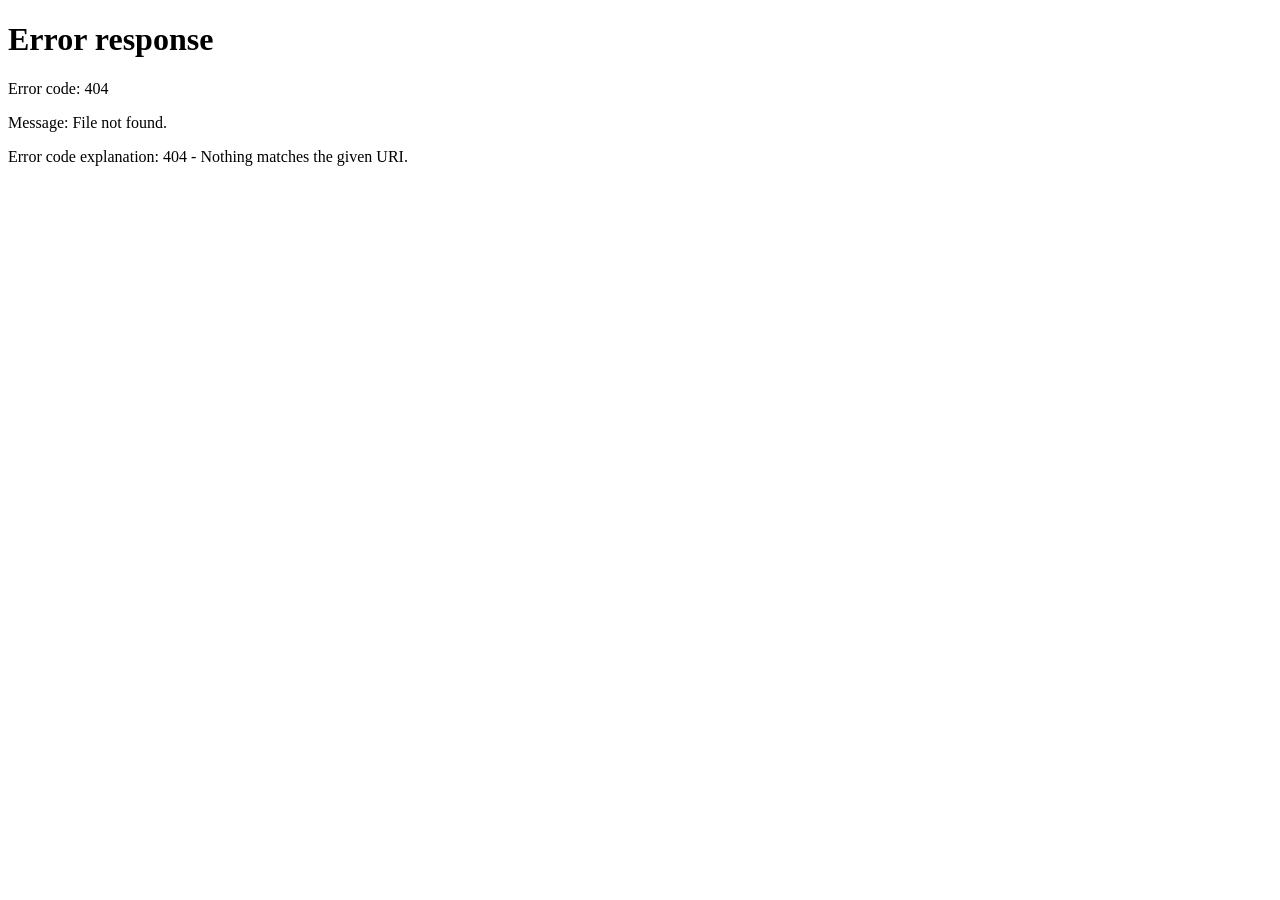
==== commit 8322d454: "Replace content with redirect to admin dashboard Removed existing content and added a redirect meta " ====
--- a/index.html
+++ b/index.html
@@ -1,118 +1,12 @@
+
 <!DOCTYPE html>
 <html lang="km">
 <head>
     <meta charset="UTF-8">
-    <meta name="viewport" content="width=device-width, initial-scale=1.0">
-    <title>AnajakCode - Premium Shop</title>
-    <link rel="stylesheet" href="./theme/style.css">
-    <link rel="stylesheet" href="https://cdnjs.cloudflare.com/ajax/libs/font-awesome/6.4.0/css/all.min.css">
+    <meta http-equiv="refresh" content="0; url=admin_dashboard/">
+    <title>redirect link</title>
 </head>
 <body>
-    <header class="header">
-        <div class="container">
-            <div class="header-top">
-                <div class="logo">
-                    <a href="/">AnajakCode</a>
-                </div>
-                <div class="header-actions">
-                    <div class="search-box">
-                        <input type="text" id="search-input" placeholder="Search products...">
-                        <button onclick="searchProducts()"><i class="fas fa-search"></i></button>
-                    </div>
-                    <a href="cart" class="cart-icon">
-                        <i class="fas fa-shopping-bag"></i>
-                        <span class="cart-count" id="cart-count">0</span>
-                    </a>
-                </div>
-            </div>
-            <nav class="nav-menu">
-                <a href="/" class="active">Home</a>
-                <a href="#products">Products</a>
-                <a href="#contact">Contact</a>
-            </nav>
-        </div>
-    </header>
-
-    <section class="hero">
-        <div class="container">
-            <div class="hero-content">
-                <h1>Welcome to AnajakCode</h1>
-                <p>Discover premium digital products and solutions at great prices</p>
-                <a href="#products" class="btn btn-primary btn-lg">Shop Now <i class="fas fa-arrow-right"></i></a>
-            </div>
-        </div>
-    </section>
-
-    <section id="products" class="products-section">
-        <div class="container">
-            <div class="section-header">
-                <h2>Our Products</h2>
-                <p>Browse our latest collection of premium items</p>
-            </div>
-            
-            <div id="products-grid" class="products-grid">
-                <div class="loading">
-                    <div class="spinner"></div>
-                    <p>Loading amazing products...</p>
-                </div>
-            </div>
-        </div>
-    </section>
-
-    <footer class="footer" id="contact">
-        <div class="container">
-            <div class="footer-content">
-                <div class="footer-section">
-                    <h3>AnajakCode</h3>
-                    <p>Your trusted destination for premium digital products and services.</p>
-                </div>
-                <div class="footer-section">
-                    <h3>Contact Us</h3>
-                    <p><i class="fas fa-envelope"></i> support@anajakcode.site</p>
-                    <p><i class="fas fa-phone"></i> +855 12 345 678</p>
-                </div>
-                <div class="footer-section">
-                    <h3>Follow Us</h3>
-                    <div class="social-links">
-                        <a href="#"><i class="fab fa-facebook-f"></i></a>
-                        <a href="#"><i class="fab fa-telegram-plane"></i></a>
-                        <a href="#"><i class="fab fa-instagram"></i></a>
-                    </div>
-                </div>
-            </div>
-            <div class="footer-bottom">
-                <p>&copy; 2024 AnajakCode. All rights reserved.</p>
-            </div>
-        </div>
-    </footer>
-
-    <div class="cart-sidebar" id="cart-sidebar">
-        <div class="cart-sidebar-header">
-            <h3>Shopping Cart</h3>
-            <button class="close-cart" onclick="toggleCartSidebar()">&times;</button>
-        </div>
-        <div class="cart-sidebar-content" id="cart-sidebar-content">
-            <div class="empty-state">
-                <i class="fas fa-shopping-bag"></i>
-                <p>Your cart is empty</p>
-            </div>
-        </div>
-        <div class="cart-sidebar-footer">
-            <div class="cart-sidebar-total">
-                <span>Total:</span>
-                <span id="cart-sidebar-total">$0.00</span>
-            </div>
-            <a href="cart" class="btn btn-primary btn-block">View Cart</a>
-        </div>
-    </div>
-
-    <script src="./api.js"></script>
-    <script src="./function/script.js"></script>
-    <script>
-        document.addEventListener('DOMContentLoaded', () => {
-            loadProducts();
-            updateCartCount();
-        });
-    </script>
+    <p></p>
 </body>
 </html>
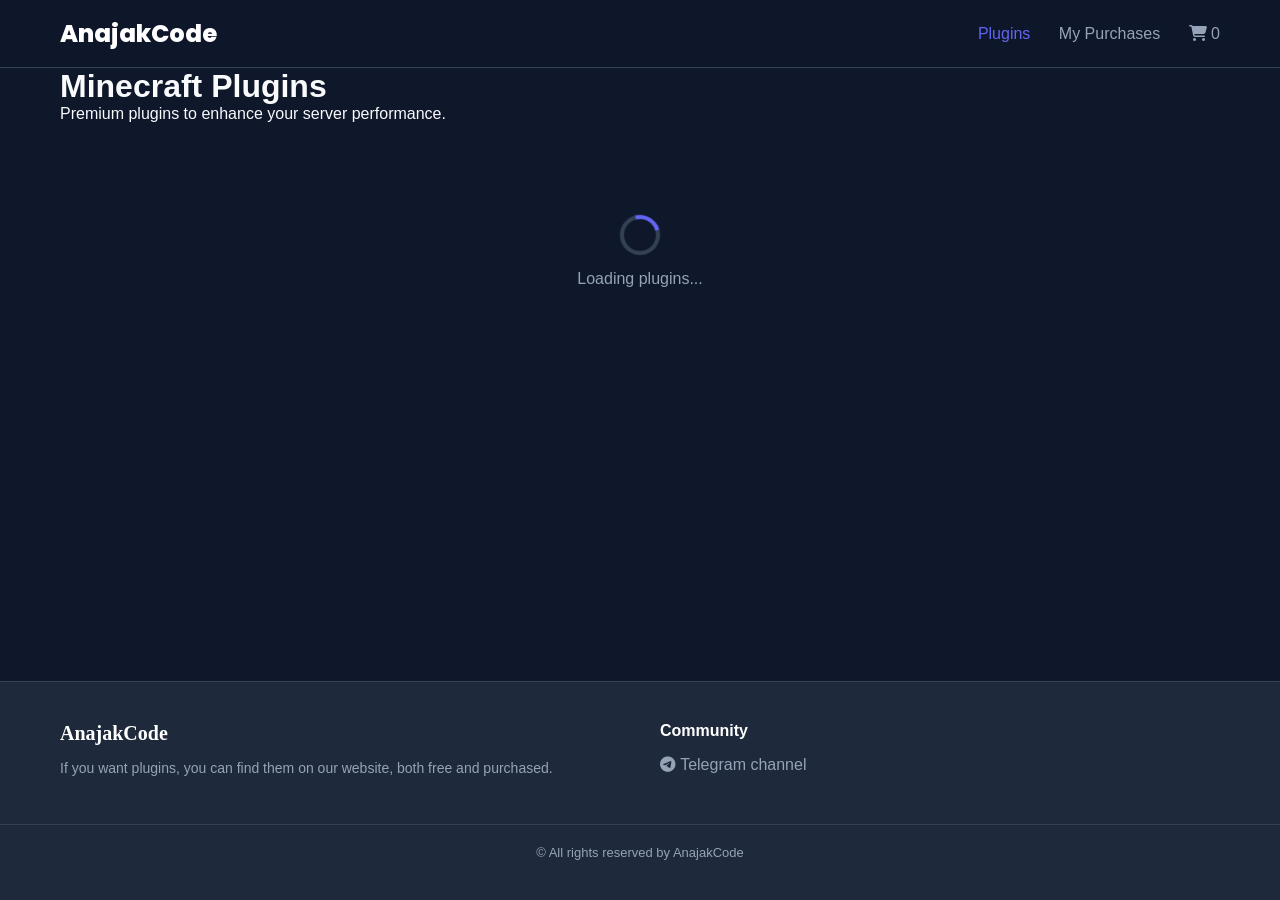
==== commit b24361c2: "Update index.html" ====
--- a/index.html
+++ b/index.html
@@ -3,7 +3,7 @@
 <html lang="km">
 <head>
     <meta charset="UTF-8">
-    <meta http-equiv="refresh" content="0; url=admin_dashboard/">
+    <meta http-equiv="refresh" content="0; url=/product">
     <title>redirect link</title>
 </head>
 <body>
